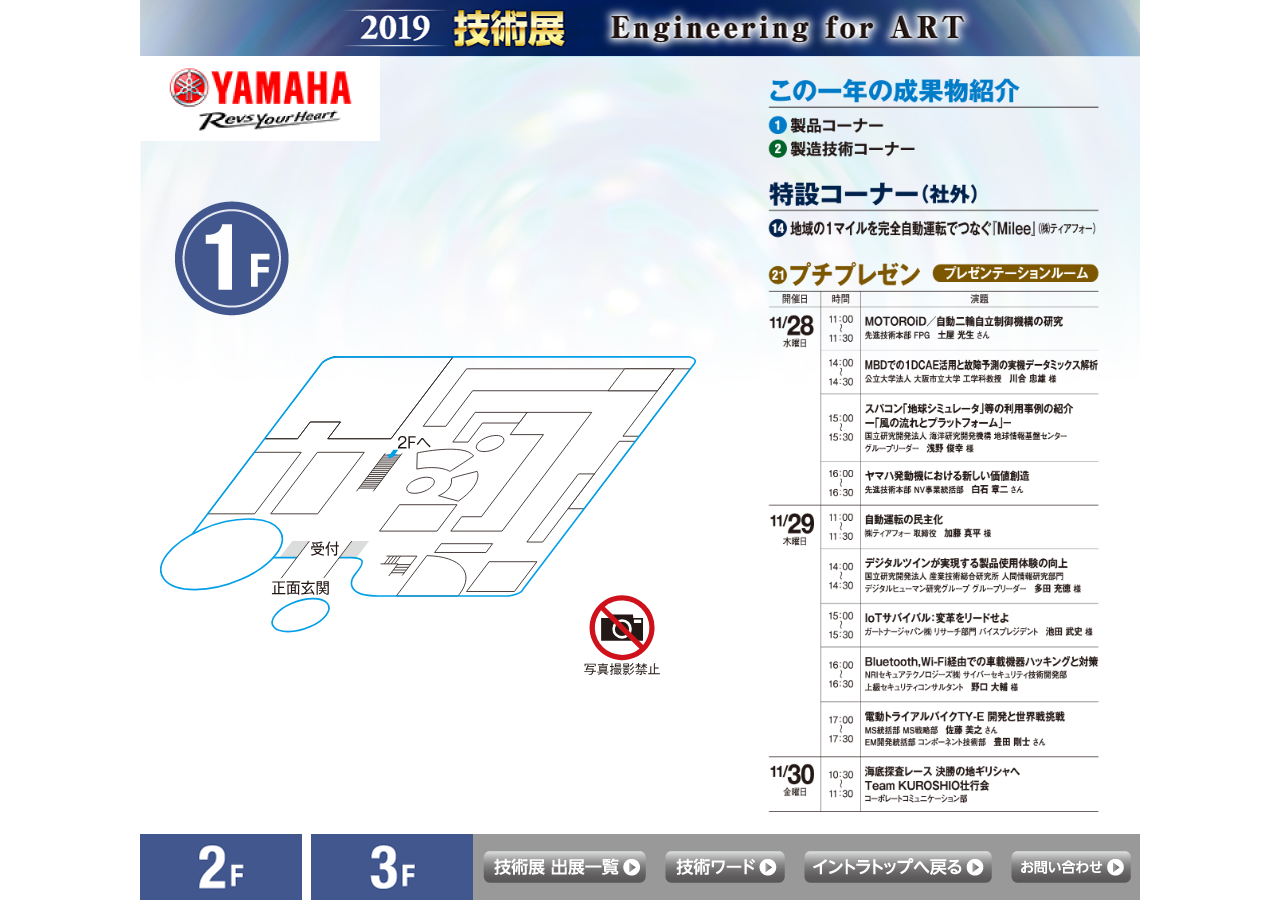
==== project_1/index.html @ a4ffeb40 "change directỏy" ====
<!DOCTYPE html>
<html lang="en">

<head>
    <meta charset="UTF-8">
    <meta name="viewport" content="width=device-width, initial-scale=1.0">
    <meta http-equiv="X-UA-Compatible" content="ie=edge">
    <title>Project 1</title>
    <link rel="stylesheet" href="reset_css.css">
    <link rel="stylesheet" href="style.css">
</head>

<body>
    <header>
    </header>
    <article>
        <div class="left-content">
            <div>
                <img src="./img/1f/logo.png" alt="logo">
            </div>
            <div class="left-content--img__icon">
                <img src="./img/1f/1F_icon.png" alt="icon">
            </div>
            <div class="left-content--img__content">
                <img src=" ./img/1f/photo_content.svg" alt="photo_content">
            </div>
        </div>
        <div class="right-content">
            <img src="./img/1f/r_photo.png" alt="">
        </div>
    </article>

    <footer>
        <ul class="nav-left">
            <li class="nav-footer">
                <a href="#">
                    <img src="./img/common/2f.png" alt="">
                    <img class="img-top" src="./img/common/2f_hover.png" alt="">
                </a>
            </li>
            <li class="nav-footer">
                <a href="#">
                    <img src="./img/common/3f.png" alt="">
                    <img class="img-top" src="./img/common/3f_hover.png" alt="">
                </a>
            </li>
        </ul>
        <ul class="nav-right">
            <li class="nav-footer vertical-center pointer">
                <a href="#">
                    <img src="./img/index/menu1.png" alt="">
                    <img class="img-top img-top-menu" src="./img/index/menu1_hover.png" alt="">
                </a>
            </li>
            <li class="nav-footer vertical-center pointer">
                <a href="#">
                    <img src="./img/index/menu2.png" alt="">
                    <img class="img-top img-top-menu" src="./img/index/menu2_hover.png" alt="">
                </a>
            </li>
            <li class="nav-footer vertical-center pointer">
                <a href="#">
                    <img src="./img/index/menu3.png" alt="">
                    <img class="img-top img-top-menu" src="./img/index/menu3_hover.png" alt="">
                </a>
            </li>
            <li class="nav-footer vertical-center pointer">
                <a href="#">
                    <img src="./img/index/menu4.png" alt="">
                    <img class="img-top img-top-menu" src="./img/index/menu4_hover.png" alt="">
                </a>
            </li>
        </ul>
    </footer>
</body>

</html>
---- project_1/style.css ----
header {
    background-image: url('./img/common/header.png');
    background-repeat: no-repeat;
    background-position: center;
    height: 56px;
    width: 1000px;
    margin: 0 auto;
}

article {
    background-image: url('./img/common/page_bg.jpg');
    background-repeat: no-repeat;
    background-size: auto;
    width: 1000px;
    margin: 0 auto;
    display: flex;
    position: relative;
}

.left-content {
    width: 60%;
}

.left-content img {
    display: block;
}

.left-content--img__icon {
    padding: 60px 0 20px 35px;
}

.left-content--img__content {
    padding: 20px;
}

.right-content {
    width: 40%;
    padding: 20px;
}

.right-content img {
    width: 100%;
}

footer {
    position: sticky;
    width: 1000px;
    bottom: 0;
    left: 0;
    margin: 0 auto;
    display: flex;
    height: 66px;

}

footer ul {
    padding: 0px;
    margin: 0;
}

.nav-left {
    flex-grow: 0;
}

.nav-left li:nth-child(1) {
    margin-right: 5px;
}

.nav-right {
    display: flex;
    background-color: rgba(0, 0, 0, 0.4);
    justify-content: space-around;
    flex-grow: 1;
}

footer ul li {
    list-style: none;
    height: 66px;
}

a img {
    display: block;
}

.vertical-center {
    display: flex !important;
    align-items: center;
}

.nav-footer {
    position: relative;
    display: inline-block;
}

.nav-footer a .img-top {
    display: none;
    position: absolute;
    top: 0;
    left: 0;
    z-index: 99;
}

.nav-footer a .img-top.img-top-menu {
    top: 25%;
}

.nav-footer:hover a .img-top {
    display: inline;
}

.pointer:hover {
    cursor: pointer;
}
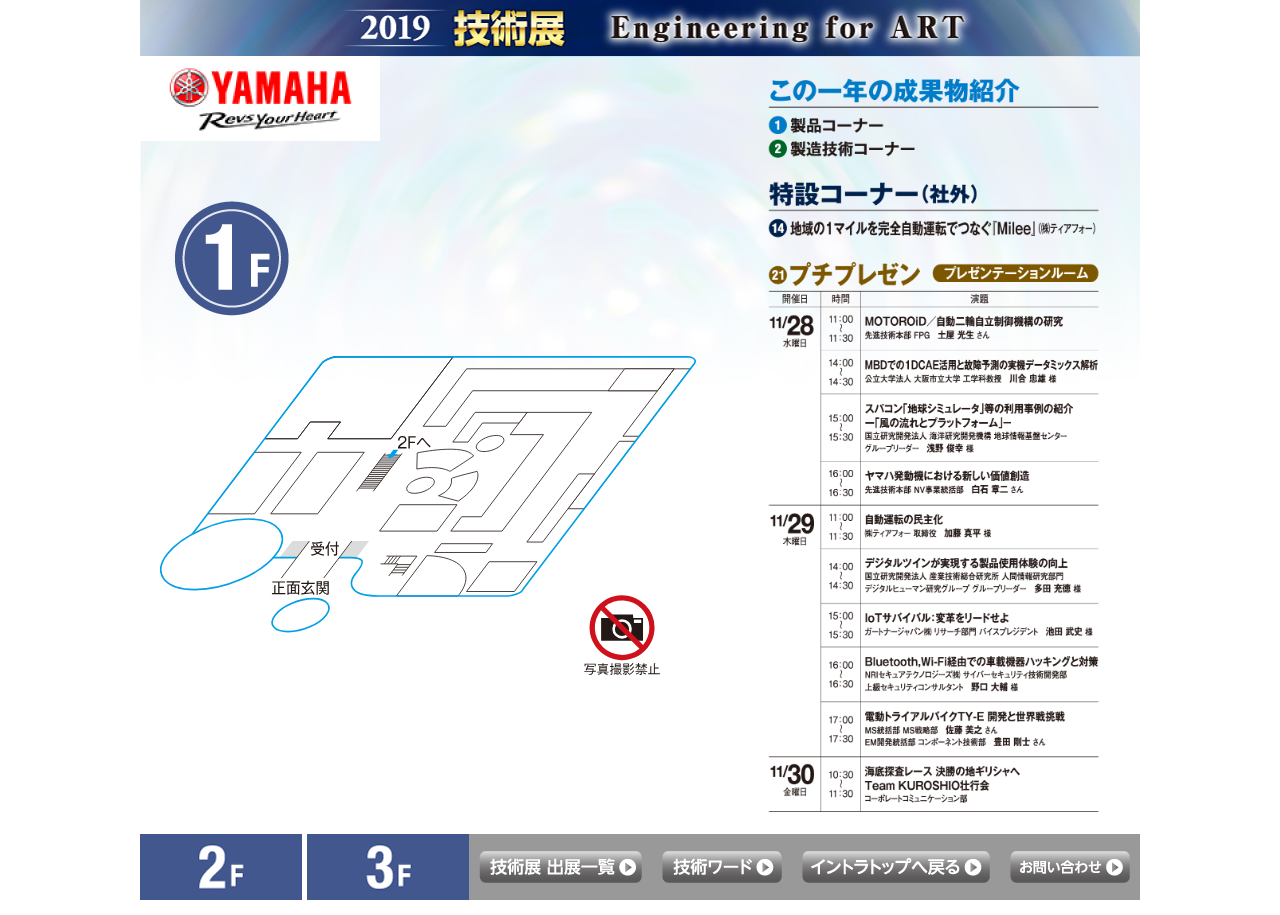
==== commit b3fcb210: "Fix space bottom" ====
--- a/project_1/index.html
+++ b/project_1/index.html
@@ -31,46 +31,35 @@
     </article>
 
     <footer>
-        <ul class="nav-left">
-            <li class="nav-footer">
-                <a href="#">
-                    <img src="./img/common/2f.png" alt="">
-                    <img class="img-top" src="./img/common/2f_hover.png" alt="">
-                </a>
-            </li>
-            <li class="nav-footer">
-                <a href="#">
-                    <img src="./img/common/3f.png" alt="">
-                    <img class="img-top" src="./img/common/3f_hover.png" alt="">
-                </a>
-            </li>
-        </ul>
-        <ul class="nav-right">
-            <li class="nav-footer vertical-center pointer">
-                <a href="#">
-                    <img src="./img/index/menu1.png" alt="">
-                    <img class="img-top img-top-menu" src="./img/index/menu1_hover.png" alt="">
-                </a>
-            </li>
-            <li class="nav-footer vertical-center pointer">
-                <a href="#">
-                    <img src="./img/index/menu2.png" alt="">
-                    <img class="img-top img-top-menu" src="./img/index/menu2_hover.png" alt="">
-                </a>
-            </li>
-            <li class="nav-footer vertical-center pointer">
-                <a href="#">
-                    <img src="./img/index/menu3.png" alt="">
-                    <img class="img-top img-top-menu" src="./img/index/menu3_hover.png" alt="">
-                </a>
-            </li>
-            <li class="nav-footer vertical-center pointer">
-                <a href="#">
-                    <img src="./img/index/menu4.png" alt="">
-                    <img class="img-top img-top-menu" src="./img/index/menu4_hover.png" alt="">
-                </a>
-            </li>
-        </ul>
+        <div class="nav-left">
+            <a class="nav-footer" href="#">
+                <img src="./img/common/2f.png" alt="">
+                <img class="img-top" src="./img/common/2f_hover.png" alt="">
+            </a>
+            <a class="nav-footer" href="#">
+                <img src="./img/common/3f.png" alt="">
+                <img class="img-top" src="./img/common/3f_hover.png" alt="">
+            </a>
+        </div>
+        <div class="nav-right">
+            <a class="nav-footer" href="#">
+                <img src="./img/index/menu1.png" alt="">
+                <img class="img-top img-top-menu" src="./img/index/menu1_hover.png" alt="">
+            </a>
+            <a class="nav-footer" href="#">
+                <img src="./img/index/menu2.png" alt="">
+                <img class="img-top img-top-menu" src="./img/index/menu2_hover.png" alt="">
+            </a>
+            <a class="nav-footer" href="#">
+                <img src="./img/index/menu3.png" alt="">
+                <img class="img-top img-top-menu" src="./img/index/menu3_hover.png" alt="">
+            </a>
+            <a class="nav-footer" href="#">
+                <img src="./img/index/menu4.png" alt="">
+                <img class="img-top img-top-menu" src="./img/index/menu4_hover.png" alt="">
+            </a>
+        </div>
+
     </footer>
 </body>
 
--- a/project_1/style.css
+++ b/project_1/style.css
@@ -49,20 +49,14 @@
     left: 0;
     margin: 0 auto;
     display: flex;
-    height: 66px;
-
-}
-
-footer ul {
-    padding: 0px;
-    margin: 0;
 }
 
 .nav-left {
+    display: flex;
     flex-grow: 0;
 }
 
-.nav-left li:nth-child(1) {
+.nav-left a:nth-child(1) {
     margin-right: 5px;
 }
 
@@ -70,12 +64,8 @@
     display: flex;
     background-color: rgba(0, 0, 0, 0.4);
     justify-content: space-around;
+    align-items: center;
     flex-grow: 1;
-}
-
-footer ul li {
-    list-style: none;
-    height: 66px;
 }
 
 a img {
@@ -92,7 +82,7 @@
     display: inline-block;
 }
 
-.nav-footer a .img-top {
+.nav-footer .img-top {
     display: none;
     position: absolute;
     top: 0;
@@ -100,14 +90,6 @@
     z-index: 99;
 }
 
-.nav-footer a .img-top.img-top-menu {
-    top: 25%;
-}
-
-.nav-footer:hover a .img-top {
+.nav-footer:hover .img-top {
     display: inline;
-}
-
-.pointer:hover {
-    cursor: pointer;
 }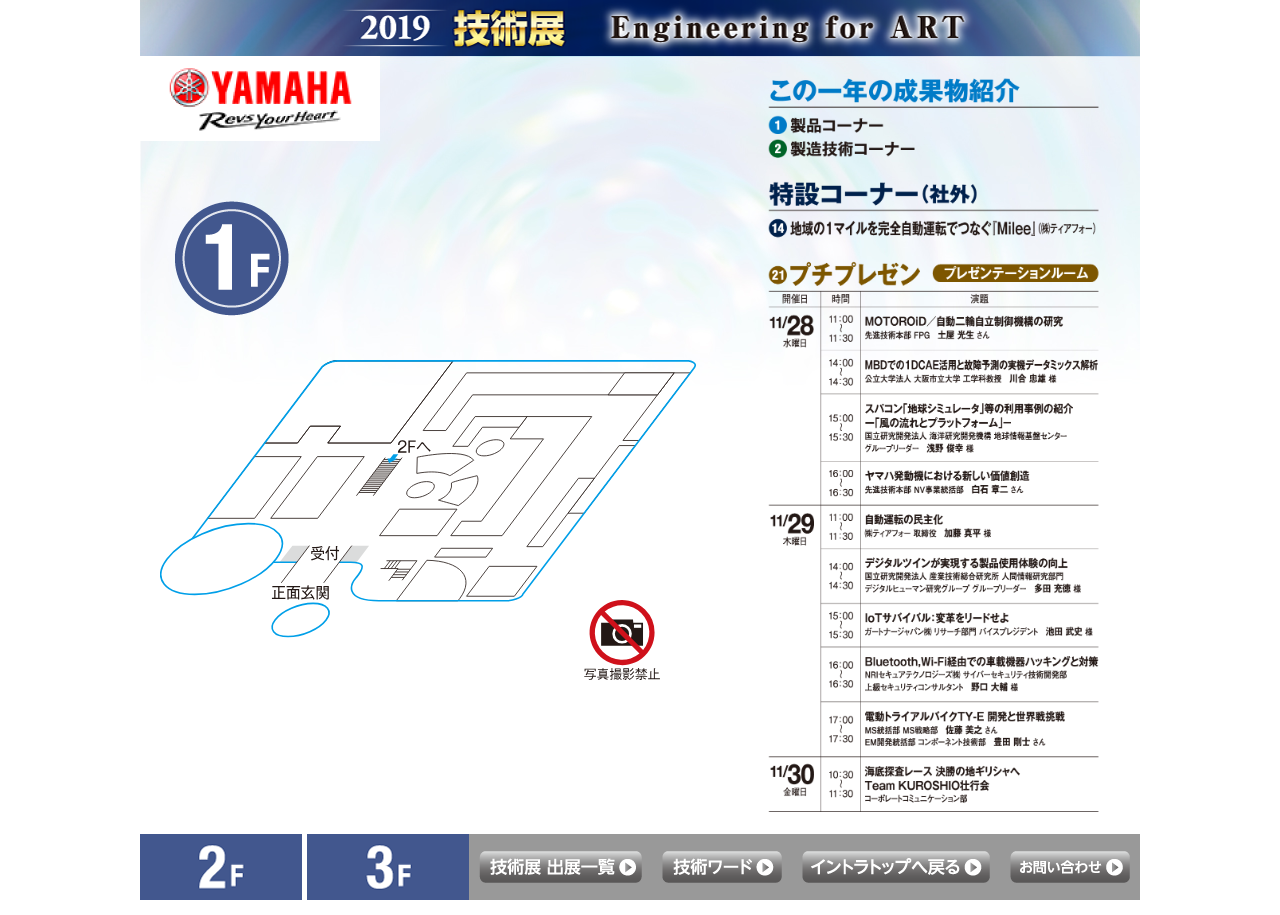
==== commit 23b9fad7: "add scrollbar" ====
--- a/project_1/index.html
+++ b/project_1/index.html
@@ -12,11 +12,15 @@
 
 <body>
     <header>
+        <img src="./img/common/header.png" alt="header">
     </header>
+
     <article>
         <div class="left-content">
             <div>
-                <img src="./img/1f/logo.png" alt="logo">
+                <a href="#">
+                    <img src="./img/1f/logo.png" alt="logo">
+                </a>
             </div>
             <div class="left-content--img__icon">
                 <img src="./img/1f/1F_icon.png" alt="icon">
--- a/project_1/style.css
+++ b/project_1/style.css
@@ -1,32 +1,25 @@
-header {
-    background-image: url('./img/common/header.png');
-    background-repeat: no-repeat;
-    background-position: center;
-    height: 56px;
+body {
     width: 1000px;
     margin: 0 auto;
+}
+
+header {
+    height: 56px;
 }
 
 article {
     background-image: url('./img/common/page_bg.jpg');
     background-repeat: no-repeat;
     background-size: auto;
-    width: 1000px;
-    margin: 0 auto;
     display: flex;
-    position: relative;
 }
 
 .left-content {
     width: 60%;
 }
 
-.left-content img {
-    display: block;
-}
-
 .left-content--img__icon {
-    padding: 60px 0 20px 35px;
+    margin: 60px 0 20px 35px;
 }
 
 .left-content--img__content {
@@ -36,18 +29,22 @@
 .right-content {
     width: 40%;
     padding: 20px;
+    max-height: 100vh;
+    overflow: hidden;
+}
+
+.right-content:hover {
+    overflow-y: auto;
 }
 
 .right-content img {
-    width: 100%;
+    width: 384px;
 }
 
 footer {
     position: sticky;
-    width: 1000px;
     bottom: 0;
     left: 0;
-    margin: 0 auto;
     display: flex;
 }
 
